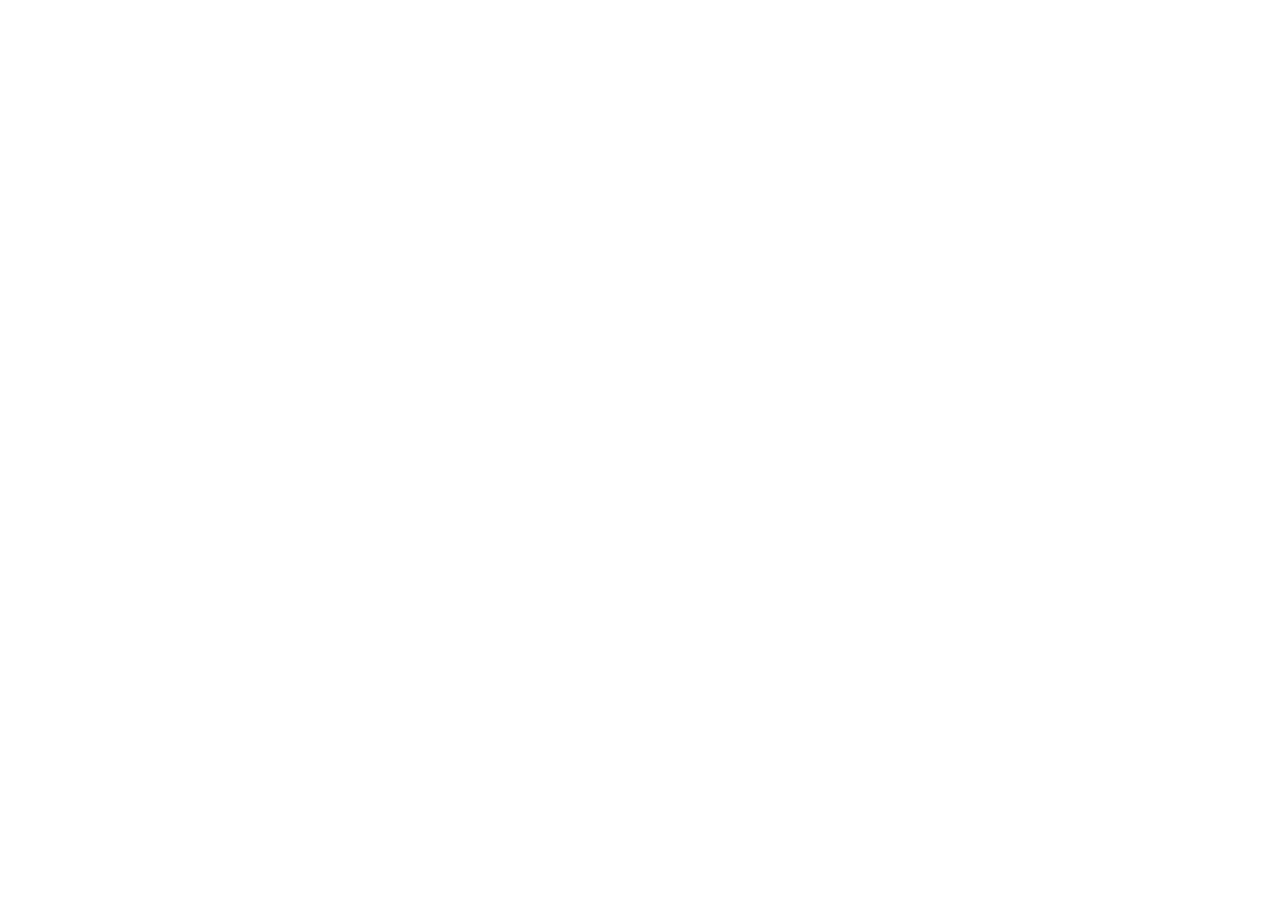
==== index.html @ 3f3936cb "all" ====
<!DOCTYPE html>
<html lang="en">
<head>
  <meta charset="UTF-8">
  <meta name="viewport" content="width=device-width, initial-scale=1.0">
  <title>Expense Tracker - Business </title>
  <link rel="stylesheet" href="Style.css">
</head>
<body>
    


  
</body>
</html>
---- Style.css ----
.sidebar {
    width: var(-sidebar-w);
    background: var(-white);
    height: 100vh;
    display: flex;
    flex-direction: column;
    padding: 0 0 24px;
    border-right: 1px solid var(-grey-200);
  
    
}
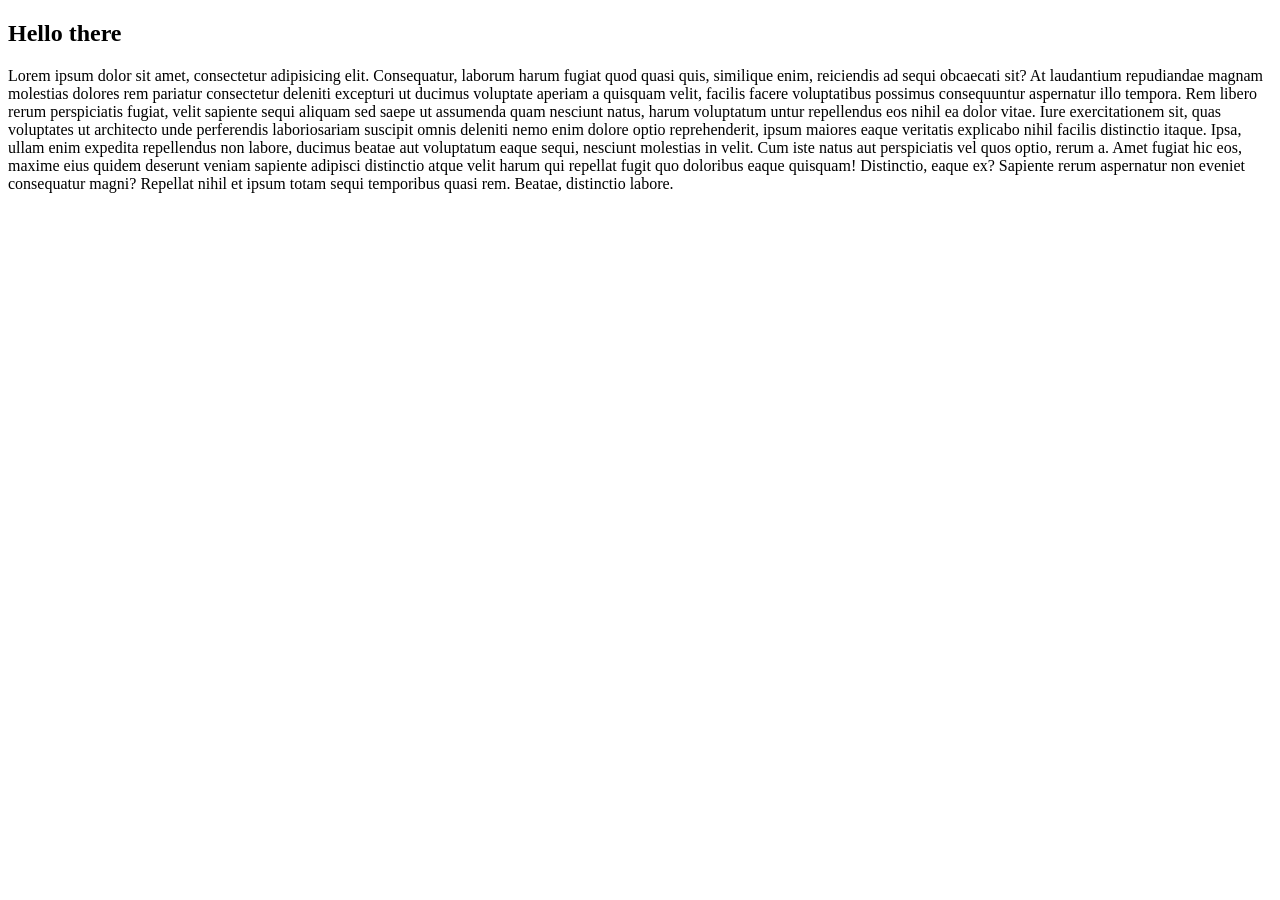
==== commit 8a2b3a07: "mew" ====
--- a/index.html
+++ b/index.html
@@ -1,15 +1,33 @@
-<!DOCTYPE html>
+<!doctype html>
 <html lang="en">
-<head>
-  <meta charset="UTF-8">
-  <meta name="viewport" content="width=device-width, initial-scale=1.0">
-  <title>Expense Tracker - Business </title>
-  <link rel="stylesheet" href="Style.css">
-</head>
-<body>
-    
-
-
-  
-</body>
+  <head>
+    <meta charset="UTF-8" />
+    <meta name="viewport" content="width=device-width, initial-scale=1.0" />
+    <title>Expense Tracker - Business</title>
+    <link rel="stylesheet" href="Style.css" />
+  </head>
+  <body>
+    <h2>Hello there</h2>
+    <p>
+      Lorem ipsum dolor sit amet, consectetur adipisicing elit. Consequatur,
+      laborum harum fugiat quod quasi quis, similique enim, reiciendis ad sequi
+      obcaecati sit? At laudantium repudiandae magnam molestias dolores rem
+      pariatur consectetur deleniti excepturi ut ducimus voluptate aperiam a
+      quisquam velit, facilis facere voluptatibus possimus consequuntur
+      aspernatur illo tempora. Rem libero rerum perspiciatis fugiat, velit
+      sapiente sequi aliquam sed saepe ut assumenda quam nesciunt natus, harum
+      voluptatum untur repellendus eos nihil ea dolor
+      vitae. Iure exercitationem sit, quas voluptates ut architecto unde
+      perferendis laboriosariam suscipit omnis deleniti nemo enim
+      dolore optio reprehenderit, ipsum maiores eaque veritatis explicabo nihil
+      facilis distinctio itaque. Ipsa, ullam enim expedita repellendus non
+      labore, ducimus beatae aut voluptatum eaque sequi, nesciunt molestias in
+      velit. Cum iste natus aut perspiciatis vel quos optio, rerum a. Amet
+      fugiat hic eos, maxime eius quidem deserunt veniam sapiente adipisci
+      distinctio atque velit harum qui repellat fugit quo doloribus eaque
+      quisquam! Distinctio, eaque ex? Sapiente rerum aspernatur non eveniet
+      consequatur magni? Repellat nihil et ipsum totam sequi temporibus quasi
+      rem. Beatae, distinctio labore.
+    </p>
+  </body>
 </html>
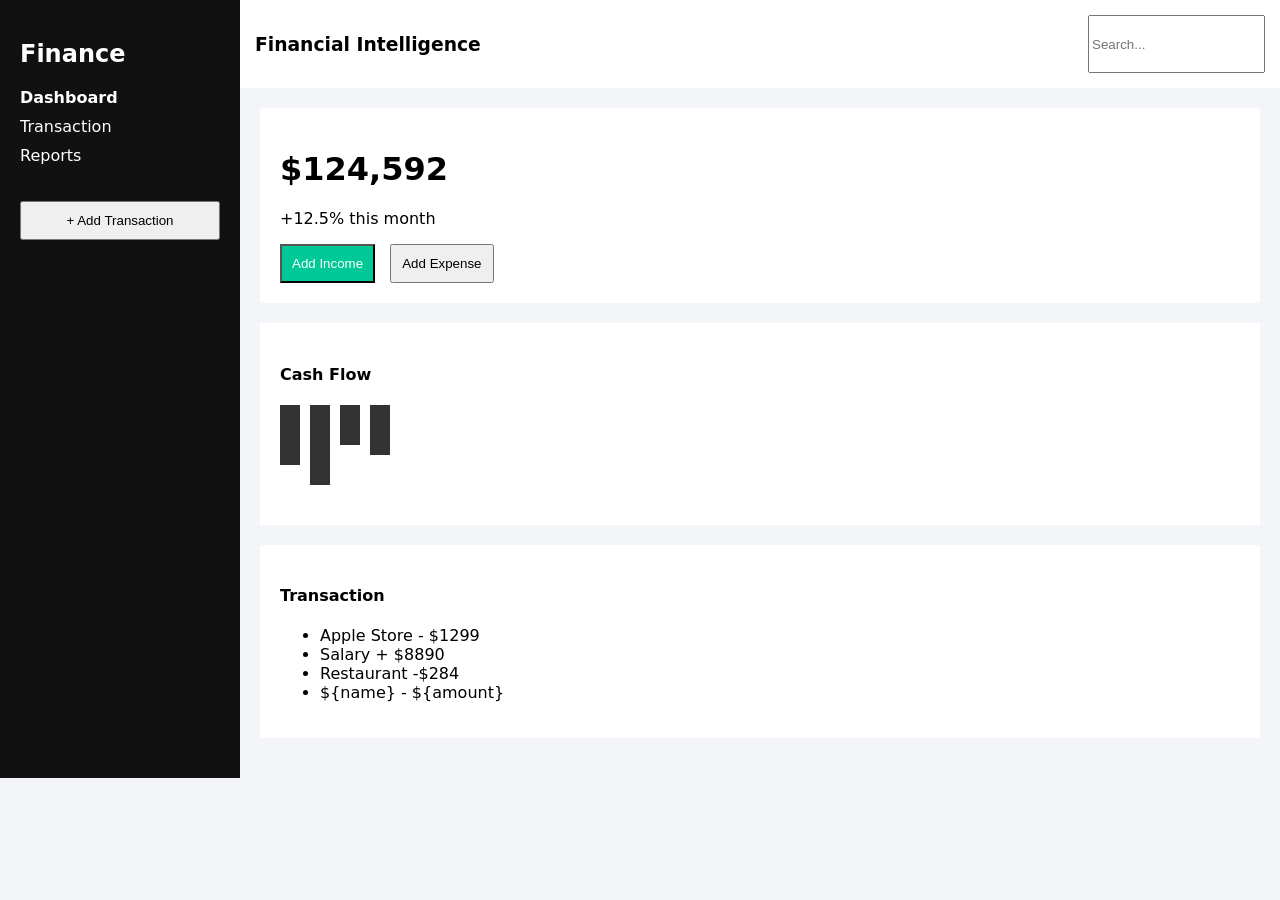
==== commit a44c2c1e: "java" ====
--- a/index.html
+++ b/index.html
@@ -7,27 +7,53 @@
     <link rel="stylesheet" href="Style.css" />
   </head>
   <body>
-    <h2>Hello there</h2>
-    <p>
-      Lorem ipsum dolor sit amet, consectetur adipisicing elit. Consequatur,
-      laborum harum fugiat quod quasi quis, similique enim, reiciendis ad sequi
-      obcaecati sit? At laudantium repudiandae magnam molestias dolores rem
-      pariatur consectetur deleniti excepturi ut ducimus voluptate aperiam a
-      quisquam velit, facilis facere voluptatibus possimus consequuntur
-      aspernatur illo tempora. Rem libero rerum perspiciatis fugiat, velit
-      sapiente sequi aliquam sed saepe ut assumenda quam nesciunt natus, harum
-      voluptatum untur repellendus eos nihil ea dolor
-      vitae. Iure exercitationem sit, quas voluptates ut architecto unde
-      perferendis laboriosariam suscipit omnis deleniti nemo enim
-      dolore optio reprehenderit, ipsum maiores eaque veritatis explicabo nihil
-      facilis distinctio itaque. Ipsa, ullam enim expedita repellendus non
-      labore, ducimus beatae aut voluptatum eaque sequi, nesciunt molestias in
-      velit. Cum iste natus aut perspiciatis vel quos optio, rerum a. Amet
-      fugiat hic eos, maxime eius quidem deserunt veniam sapiente adipisci
-      distinctio atque velit harum qui repellat fugit quo doloribus eaque
-      quisquam! Distinctio, eaque ex? Sapiente rerum aspernatur non eveniet
-      consequatur magni? Repellat nihil et ipsum totam sequi temporibus quasi
-      rem. Beatae, distinctio labore.
-    </p>
+    <div class="sidebar">
+      <h2>Finance</h2>
+      <ul>
+        <li class="active"> Dashboard </li>
+        <li> Transaction</li>
+        <li> Reports </li>
+      </ul>
+         <button id="addbtn"> + Add Transaction </button>
+    </div>
+
+    <div class="main">
+      <div class="topbar">
+        <h3> Financial Intelligence </h3>
+        <input type="text" placeholder="Search...">
+      </div>
+
+      <div class="content">
+        <div class="hero">
+          <h1>$124,592</h1>
+          <p>+12.5% this month</p>
+          
+          <button class="income"> Add Income </button>
+          <button class="expense"> Add Expense </button>
+        </div>
+       
+        <div class="card">
+          <h4>Cash Flow</h4>
+
+        <div class="chart">
+            <div class="bar" style="height: 60%;"></div>
+            <div class="bar" style="height: 80%;"></div>
+            <div class="bar" style="height: 40%;"></div>
+            <div class="bar" style="height: 50%;"></div>
+           </div>
+        </div>
+
+        <div class="card">
+          <h4>Transaction</h4>
+
+          <ul id="txList">
+            <li> Apple Store - $1299</li>
+            <li> Salary + $8890</li>
+            <li> Restaurant -$284</li>
+          </ul>
+        </div>
+    </div>
+
+    <script src="script.js"></script>
   </body>
 </html>
--- a/Style.css
+++ b/Style.css
@@ -0,0 +1,84 @@
+body{
+    margin: 0;
+    font-family: system-ui, -apple-system, BlinkMacSystemFont, 'Segoe UI', Roboto, Oxygen, Ubuntu, Cantarell, 'Open Sans', 'Helvetica Neue', sans-serif;
+    display: flex;
+    background: #f4f5f9;
+}
+
+.sidebar{
+    width: 200px;
+    background: #111;
+    color: white;
+    padding: 20px;
+}
+
+.sidebar ul{
+    list-style: none;
+    padding: 0;
+}
+
+.sidebar li{
+    margin: 10px 0;
+    cursor: pointer;
+}
+
+.sidebar li.active {
+    font-weight: bold;
+}
+
+.sidebar button{
+    margin-top: 20px;
+    padding: 10px;
+    width: 100%;
+}
+
+.main{
+    flex: 1;
+}
+
+.topbar{
+    display: flex;
+    justify-content: space-between;
+    padding: 15px;
+    background: white;
+
+}
+
+.content{
+    padding: 20px;
+}
+
+.hero{
+    background: white;
+    padding: 20px;
+    margin-bottom: 20px;
+
+}
+
+.hero button {
+    margin-right: 10px;
+    padding: 10px;
+}
+
+.income{
+    background: #00c896;
+    color: white;
+
+}
+
+.card{
+    background: white;
+    padding: 20px;
+    margin-bottom: 20px;
+}
+
+.chart {
+    display: flex;
+    gap: 10px;
+    height: 100px;
+}
+
+.bar {
+    width: 20px;
+    background: #333;
+}
